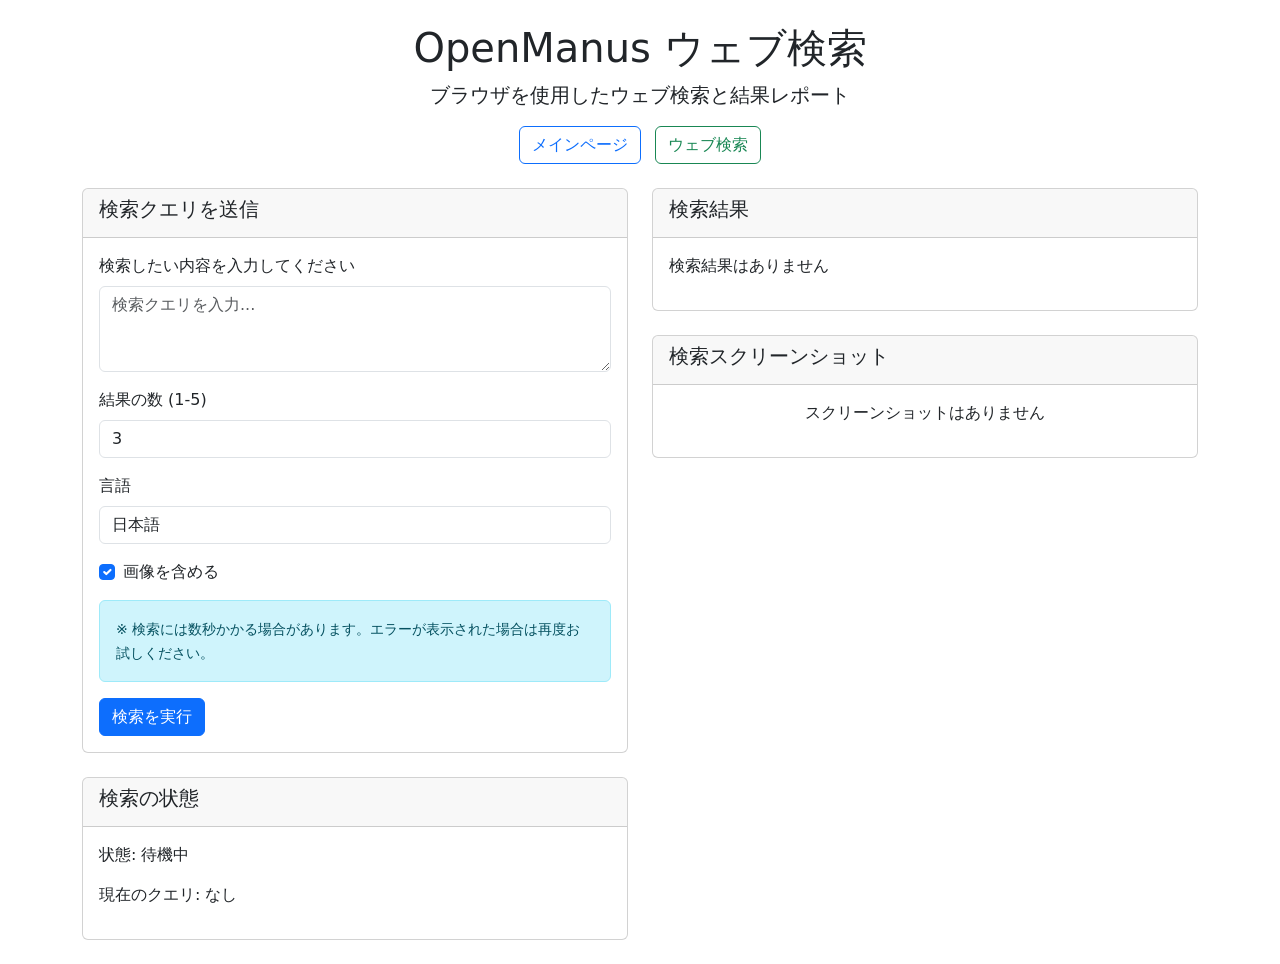
==== webapp/templates/search/index.html @ e472a5b1 "Add Japanese web search UI with improved error handling Co-Authored-By: a b <uekarada@gmail.com>" ====
<!DOCTYPE html>
<html lang="ja">
<head>
    <meta charset="UTF-8">
    <meta name="viewport" content="width=device-width, initial-scale=1.0">
    <title>OpenManus ウェブ検索</title>
    <link rel="stylesheet" href="/static/style.css">
    <link href="https://cdn.jsdelivr.net/npm/bootstrap@5.3.0-alpha1/dist/css/bootstrap.min.css" rel="stylesheet">
    <script src="https://cdn.socket.io/4.6.0/socket.io.min.js"></script>
</head>
<body>
    <div class="container">
        <header class="text-center my-4">
            <h1>OpenManus ウェブ検索</h1>
            <p class="lead">ブラウザを使用したウェブ検索と結果レポート</p>
            <div class="mt-3">
                <a href="/" class="btn btn-outline-primary me-2">メインページ</a>
                <a href="/search" class="btn btn-outline-success">ウェブ検索</a>
            </div>
        </header>

        <div class="row">
            <div class="col-md-6">
                <div class="card mb-4">
                    <div class="card-header">
                        <h2 class="card-title h5">検索クエリを送信</h2>
                    </div>
                    <div class="card-body">
                        <form id="searchForm">
                            <div class="mb-3">
                                <label for="queryInput" class="form-label">検索したい内容を入力してください</label>
                                <textarea id="queryInput" class="form-control" rows="3" placeholder="検索クエリを入力..."></textarea>
                            </div>
                            <div class="mb-3">
                                <label for="numResults" class="form-label">結果の数 (1-5)</label>
                                <input type="number" id="numResults" class="form-control" min="1" max="5" value="3">
                            </div>
                            <div class="mb-3">
                                <label for="language" class="form-label">言語</label>
                                <select id="language" class="form-control">
                                    <option value="ja" selected>日本語</option>
                                    <option value="en">英語</option>
                                </select>
                            </div>
                            <div class="mb-3 form-check">
                                <input type="checkbox" class="form-check-input" id="includeImages" checked>
                                <label class="form-check-label" for="includeImages">画像を含める</label>
                            </div>
                            <div class="alert alert-info">
                                <small>※ 検索には数秒かかる場合があります。エラーが表示された場合は再度お試しください。</small>
                            </div>
                            <button type="submit" class="btn btn-primary" id="submitBtn">検索を実行</button>
                        </form>
                    </div>
                </div>

                <div class="card mb-4">
                    <div class="card-header">
                        <h2 class="card-title h5">検索の状態</h2>
                    </div>
                    <div class="card-body">
                        <div id="statusContainer">
                            <p>状態: <span id="searchStatus">待機中</span></p>
                            <p>現在のクエリ: <span id="currentQuery">なし</span></p>
                        </div>
                    </div>
                </div>
            </div>

            <div class="col-md-6">
                <div class="card mb-4">
                    <div class="card-header">
                        <h2 class="card-title h5">検索結果</h2>
                    </div>
                    <div class="card-body">
                        <div id="searchResultsContainer">
                            <p id="noResults">検索結果はありません</p>
                            <div id="searchResultsList"></div>
                        </div>
                    </div>
                </div>
                
                <div class="card mb-4">
                    <div class="card-header">
                        <h2 class="card-title h5">検索スクリーンショット</h2>
                    </div>
                    <div class="card-body">
                        <div id="screenshotsContainer" class="text-center">
                            <p id="noScreenshots">スクリーンショットはありません</p>
                            <div id="screenshotsList"></div>
                        </div>
                    </div>
                </div>
            </div>
        </div>
    </div>

    <script src="/static/search.js"></script>
</body>
</html>
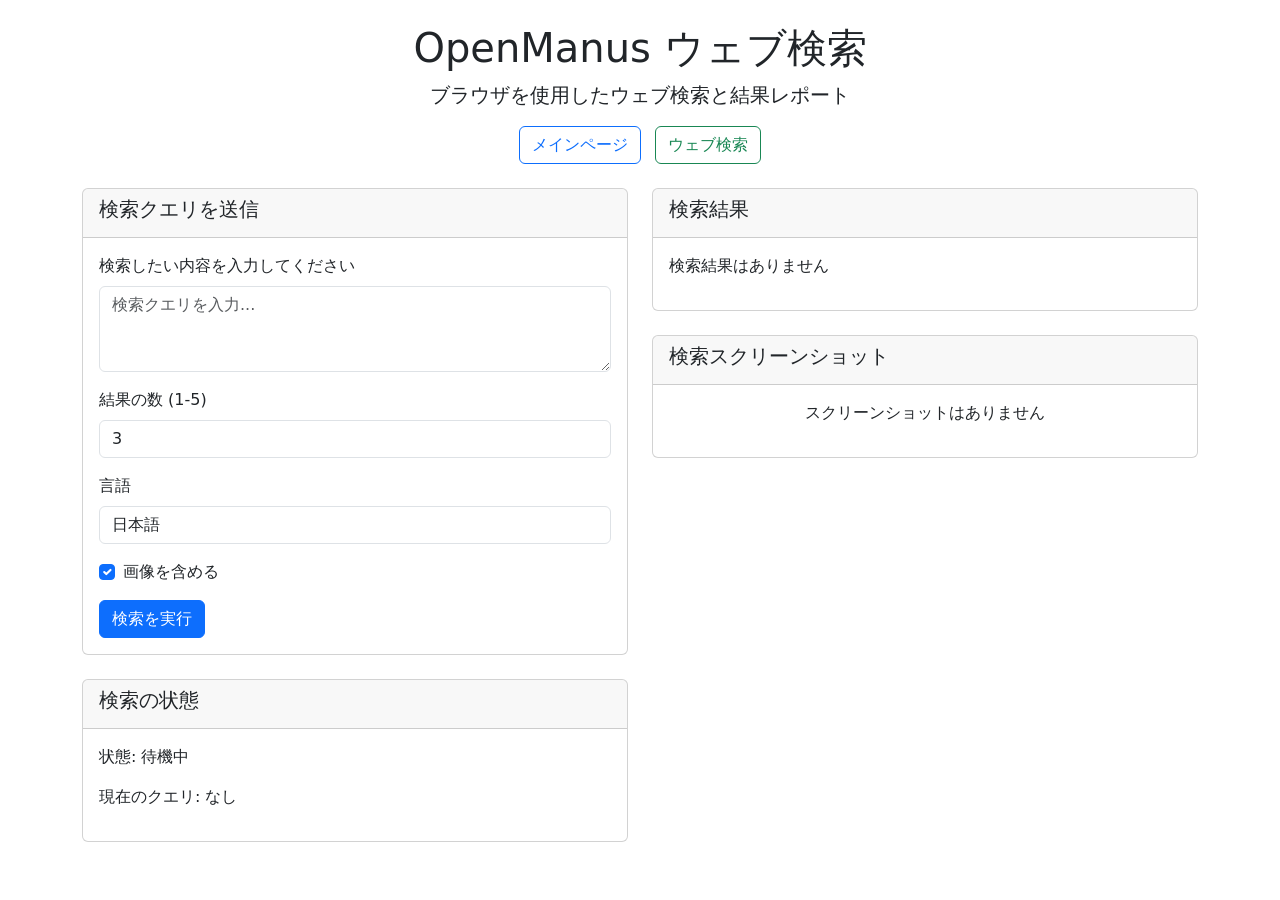
==== commit 05d8a656: "Fix deployment issues and create public URL without authentication Co-Authored-By: a b <uekarada@gma" ====
--- a/webapp/templates/search/index.html
+++ b/webapp/templates/search/index.html
@@ -45,9 +45,6 @@
                             <div class="mb-3 form-check">
                                 <input type="checkbox" class="form-check-input" id="includeImages" checked>
                                 <label class="form-check-label" for="includeImages">画像を含める</label>
-                            </div>
-                            <div class="alert alert-info">
-                                <small>※ 検索には数秒かかる場合があります。エラーが表示された場合は再度お試しください。</small>
                             </div>
                             <button type="submit" class="btn btn-primary" id="submitBtn">検索を実行</button>
                         </form>
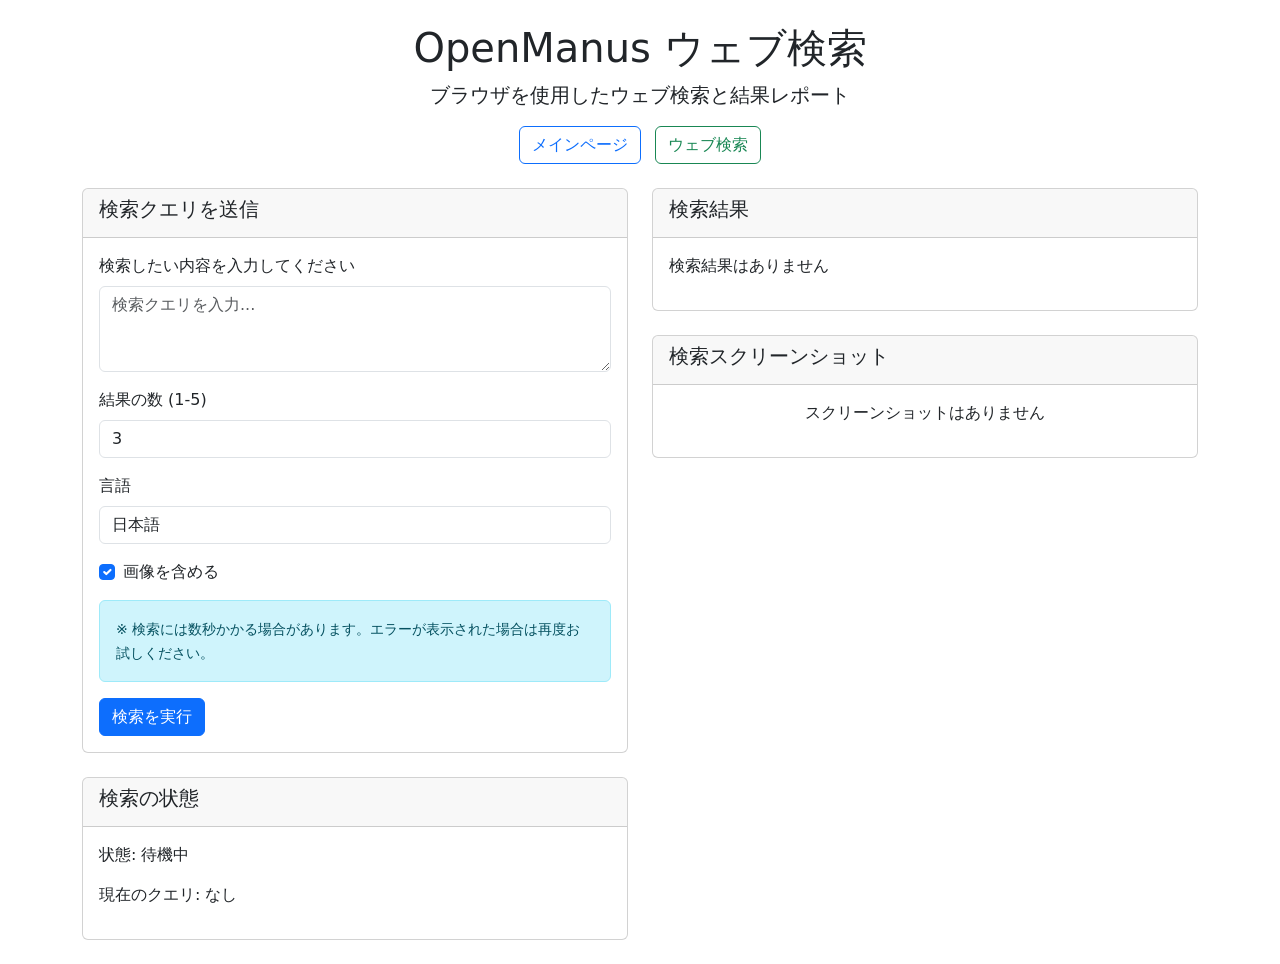
==== commit c8643f95: "Update web UI with improved Japanese localization and fix deployment issues Co-Authored-By: a b <uek" ====
--- a/webapp/templates/search/index.html
+++ b/webapp/templates/search/index.html
@@ -45,6 +45,9 @@
                             <div class="mb-3 form-check">
                                 <input type="checkbox" class="form-check-input" id="includeImages" checked>
                                 <label class="form-check-label" for="includeImages">画像を含める</label>
+                            </div>
+                            <div class="alert alert-info">
+                                <small>※ 検索には数秒かかる場合があります。エラーが表示された場合は再度お試しください。</small>
                             </div>
                             <button type="submit" class="btn btn-primary" id="submitBtn">検索を実行</button>
                         </form>
